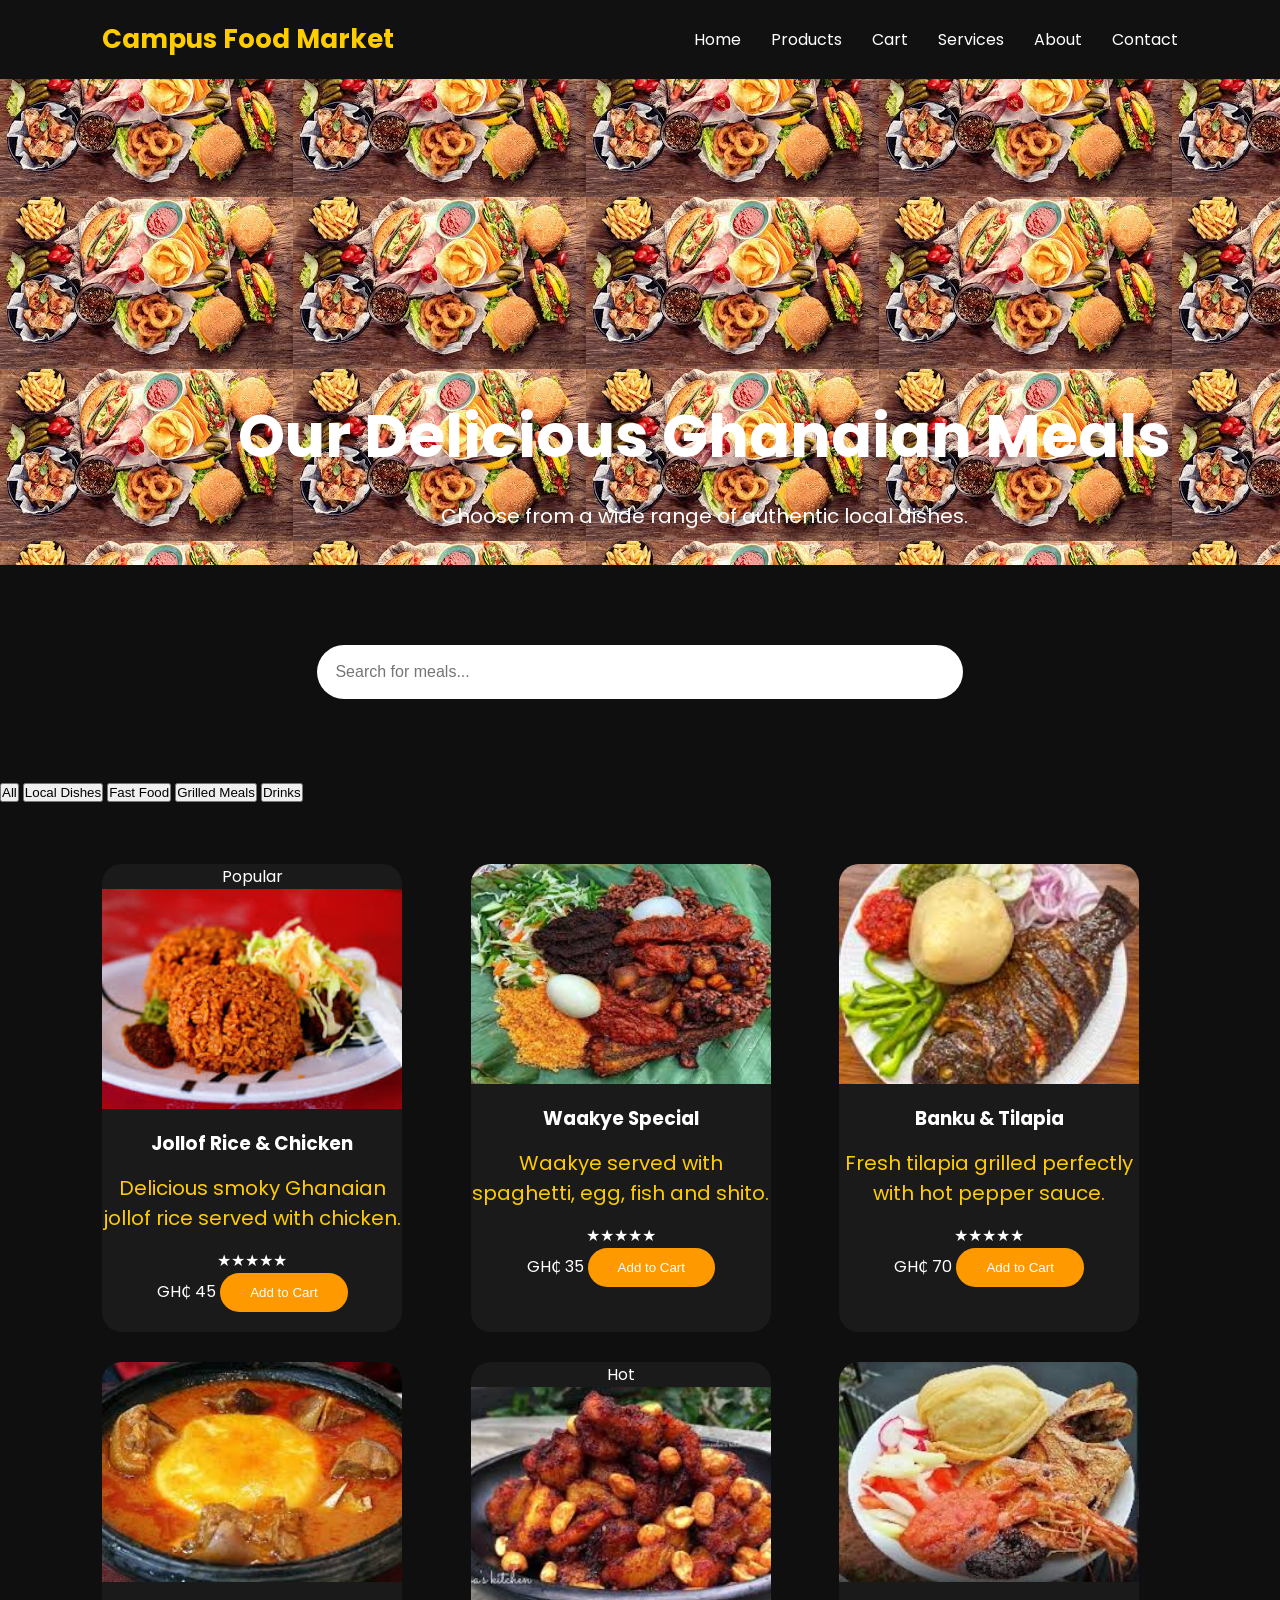
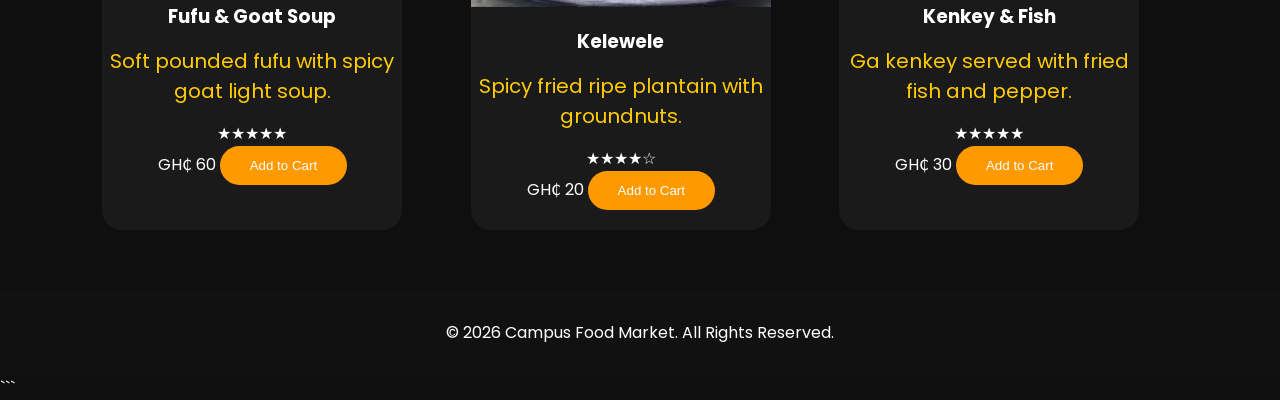
==== products.html @ 7b47a1e2 "initail project" ====
```html
<!DOCTYPE html>
<html lang="en">
<head>

    <meta charset="UTF-8">

    <meta name="viewport" content="width=device-width, initial-scale=1.0">

    <title>Products - Campus Food Market</title>

    <!-- GOOGLE FONT -->

    <link href="https://fonts.googleapis.com/css2?family=Poppins:wght@300;400;500;600;700&display=swap" rel="stylesheet">

    <!-- CSS FILE -->

    <link rel="stylesheet" href="css/style.css">

</head>

<body>

    <!-- NAVBAR -->

    <header>

        <nav class="navbar">

            <div class="logo">
                Campus Food Market
            </div>

            <ul class="nav-links">

                <li><a href="index.html">Home</a></li>

                <li><a href="products.html">Products</a></li>

                <li><a href="cart.html">Cart</a></li>

                <li><a href="services.html">Services</a></li>

                <li><a href="about.html">About</a></li>

                <li><a href="contact.html">Contact</a></li>

            </ul>

            <div class="menu-toggle">
                ☰
            </div>

        </nav>

    </header>

    <!-- PAGE HERO -->

    <section class="page-hero">

        <div class="hero-overlay"></div>

        <div class="hero-content">

            <h1>Our Delicious Ghanaian Meals</h1>

            <p>
                Choose from a wide range of authentic local dishes.
            </p>

        </div>

    </section>

    <!-- SEARCH SECTION -->

    <section class="search-section">

        <input 
            type="text" 
            id="searchInput"
            placeholder="Search for meals..."
            aria-label="Search meals"
        >

    </section>

    <!-- CATEGORY FILTERS -->

    <section class="filter-section">

        <button class="filter-btn active">All</button>

        <button class="filter-btn">Local Dishes</button>

        <button class="filter-btn">Fast Food</button>

        <button class="filter-btn">Grilled Meals</button>

        <button class="filter-btn">Drinks</button>

    </section>

    <!-- PRODUCTS SECTION -->

    <section class="products-section">

        <div class="products-container">

            <!-- PRODUCT 1 -->

            <div class="product-card">

                <div class="product-badge">
                    Popular
                </div>

                <img src="images/jollof-rice.jpg" alt="Jollof Rice">

                <div class="product-content">

                    <h3>Jollof Rice & Chicken</h3>

                    <p>
                        Delicious smoky Ghanaian jollof rice served with chicken.
                    </p>

                    <div class="rating">
                        ★★★★★
                    </div>

                    <div class="price-cart">

                        <span>GH₵ 45</span>

                        <button 
                            onclick="addToCart(
                                'Jollof Rice & Chicken',
                                45,
                                'images/jollof-rice.jpg'
                            )"
                        >
                            Add to Cart
                        </button>

                    </div>

                </div>

            </div>

            <!-- PRODUCT 2 -->

            <div class="product-card">

                <img src="images/waakye.jpg" alt="Waakye">

                <div class="product-content">

                    <h3>Waakye Special</h3>

                    <p>
                        Waakye served with spaghetti, egg, fish and shito.
                    </p>

                    <div class="rating">
                        ★★★★★
                    </div>

                    <div class="price-cart">

                        <span>GH₵ 35</span>

                        <button 
                            onclick="addToCart(
                                'Waakye Special',
                                35,
                                'images/waakye.jpg'
                            )"
                        >
                            Add to Cart
                        </button>

                    </div>

                </div>

            </div>

            <!-- PRODUCT 3 -->

            <div class="product-card">

                <img src="images/banku.jpg" alt="Banku and Tilapia">

                <div class="product-content">

                    <h3>Banku & Tilapia</h3>

                    <p>
                        Fresh tilapia grilled perfectly with hot pepper sauce.
                    </p>

                    <div class="rating">
                        ★★★★★
                    </div>

                    <div class="price-cart">

                        <span>GH₵ 70</span>

                        <button 
                            onclick="addToCart(
                                'Banku & Tilapia',
                                70,
                                'images/banku.jpg'
                            )"
                        >
                            Add to Cart
                        </button>

                    </div>

                </div>

            </div>

            <!-- PRODUCT 4 -->

            <div class="product-card">

                <img src="images/fufu.jpg" alt="Fufu and Soup">

                <div class="product-content">

                    <h3>Fufu & Goat Soup</h3>

                    <p>
                        Soft pounded fufu with spicy goat light soup.
                    </p>

                    <div class="rating">
                        ★★★★★
                    </div>

                    <div class="price-cart">

                        <span>GH₵ 60</span>

                        <button 
                            onclick="addToCart(
                                'Fufu & Goat Soup',
                                60,
                                'images/fufu.jpg'
                            )"
                        >
                            Add to Cart
                        </button>

                    </div>

                </div>

            </div>

            <!-- PRODUCT 5 -->

            <div class="product-card">

                <div class="product-badge">
                    Hot
                </div>

                <img src="images/kelewele.jpg" alt="Kelewele">

                <div class="product-content">

                    <h3>Kelewele</h3>

                    <p>
                        Spicy fried ripe plantain with groundnuts.
                    </p>

                    <div class="rating">
                        ★★★★☆
                    </div>

                    <div class="price-cart">

                        <span>GH₵ 20</span>

                        <button 
                            onclick="addToCart(
                                'Kelewele',
                                20,
                                'images/kelewele.jpg'
                            )"
                        >
                            Add to Cart
                        </button>

                    </div>

                </div>

            </div>

            <!-- PRODUCT 6 -->

            <div class="product-card">

                <img src="images/kenkey.jpg" alt="Kenkey and Fish">

                <div class="product-content">

                    <h3>Kenkey & Fish</h3>

                    <p>
                        Ga kenkey served with fried fish and pepper.
                    </p>

                    <div class="rating">
                        ★★★★★
                    </div>

                    <div class="price-cart">

                        <span>GH₵ 30</span>

                        <button 
                            onclick="addToCart(
                                'Kenkey & Fish',
                                30,
                                'images/kenkey.jpg'
                            )"
                        >
                            Add to Cart
                        </button>

                    </div>

                </div>

            </div>

        </div>

    </section>

    <!-- FOOTER -->

    <footer>

        <p>
            © 2026 Campus Food Market. All Rights Reserved.
        </p>

    </footer>

    <!-- JAVASCRIPT -->

    <script src="js/script.js"></script>

</body>
</html>
```
---- css/style.css ----
/* ======================================
   GLOBAL RESET
====================================== */
*{
    margin:0;
    padding:0;
    box-sizing:border-box;
}

body{
    font-family:'Poppins', sans-serif;
    background:#0f0f0f;
    color:white;
    overflow-x:hidden;
}

a{
    text-decoration:none;
    color:inherit;
}

ul{
    list-style:none;
}

/* ======================================
   NAVBAR (GLOBAL)
====================================== */
.navbar{
    display:flex;
    justify-content:space-between;
    align-items:center;
    padding:20px 8%;
    background:#111;
    position:fixed;
    width:100%;
    top:0;
    z-index:1000;
}

.logo{
    font-size:28px;
    font-weight:700;
    color:#ffcc00;
}

.nav-links{
    display:flex;
    gap:30px;
}

.nav-links a{
    color:white;
    font-size:16px;
    transition:0.3s;
}

.nav-links a:hover{
    color:#ff9900;
}

.menu-toggle{
    display:none;
    font-size:30px;
    cursor:pointer;
}

/* ======================================
   HERO BASE (OVERLAY FIXED)
====================================== */
.overlay{
    position:absolute;
    width:100%;
    height:100%;
    top:0;
    left:0;
    background:rgba(0,0,0,0.6);
}

/* ======================================
   HOME HERO
====================================== */
.hero{
    position:relative;
    height:100vh;
    overflow:hidden;
}

.hero-video{
    width:100%;
    height:100%;
    object-fit:cover;
}

.hero-content{
    position:absolute;
    top:50%;
    left:50%;
    transform:translate(-50%, -50%);
    text-align:center;
    width:90%;
}

.hero-content h1{
    font-size:65px;
    margin-bottom:20px;
}

.hero-content p{
    font-size:20px;
    margin-bottom:35px;
}

.hero-btn{
    background:#ff9900;
    color:white;
    padding:15px 40px;
    border-radius:40px;
    transition:0.3s;
    display:inline-block;
}

.hero-btn:hover{
    background:#ffcc00;
    color:black;
}

/* ======================================
   SEARCH
====================================== */
.search-section{
    padding:80px 8%;
    text-align:center;
}

.search-section h2{
    font-size:40px;
    margin-bottom:30px;
}

#searchInput{
    width:60%;
    padding:18px;
    border:none;
    border-radius:50px;
    outline:none;
    font-size:16px;
}

/* ======================================
   CATEGORIES
====================================== */
.categories{
    padding:40px 8%;
}

.categories h2{
    text-align:center;
    font-size:40px;
    margin-bottom:50px;
}

.category-container{
    display:flex;
    justify-content:center;
    gap:30px;
    flex-wrap:wrap;
}

.category-card{
    background:#1a1a1a;
    width:300px;
    border-radius:20px;
    overflow:hidden;
    transition:0.4s;
}

.category-card:hover{
    transform:translateY(-10px);
}

.category-card img{
    width:100%;
    height:220px;
    object-fit:cover;
}

.category-card h3{
    padding:20px;
    text-align:center;
}

/* ======================================
   PRODUCTS (HOME)
====================================== */
.products{
    padding:40px 8%;
}

.products h2{
    text-align:center;
    font-size:40px;
    margin-bottom:50px;
}

.product-container{
    display:flex;
    justify-content:center;
    gap:30px;
    flex-wrap:wrap;
}

.product-card{
    background:#1a1a1a;
    width:300px;
    border-radius:20px;
    overflow:hidden;
    text-align:center;
    transition:0.4s;
}

.product-card:hover{
    transform:translateY(-10px);
}

.product-card img{
    width:100%;
    height:220px;
    object-fit:cover;
}

.product-card h3{
    margin-top:20px;
}

.product-card p{
    margin:15px 0;
    color:#ffcc00;
    font-size:20px;
}

.product-card button{
    margin-bottom:20px;
    padding:12px 30px;
    border:none;
    background:#ff9900;
    color:white;
    border-radius:30px;
    cursor:pointer;
}

.product-card button:hover{
    background:#ffcc00;
    color:black;
}

/* ======================================
   PAGE HEROES (SCOPED FIX)
====================================== */

/* PRODUCTS / GENERIC HERO */
.page-hero,
.cart-hero,
.services-hero,
.about-hero,
.contact-hero{
    height:60vh;
    position:relative;
    display:flex;
    justify-content:center;
    align-items:center;
    background-size:cover;
    background-position:center;
}

/* individual backgrounds */
.page-hero{ background:url('../images/fast-food.jpg'); }
.cart-hero{ background:url('../images/kelewele.jpg'); }
.services-hero{ background:url('../images/grilled-food.jpg'); }
.about-hero{ background:url('../images/fresh-food.jpg'); }
.contact-hero{ background:url('../images/delivery-bike.jpg'); }

/* shared hero text */
.hero-content{
    position:relative;
    z-index:2;
    text-align:center;
    width:90%;
}

.hero-content h1{
    font-size:60px;
    margin-bottom:20px;
}

.hero-content p{
    font-size:20px;
}

/* ======================================
   PRODUCTS PAGE GRID
====================================== */
.products-section{
    padding:60px 8%;
}

.products-container{
    display:grid;
    grid-template-columns:repeat(auto-fit, minmax(280px,1fr));
    gap:30px;
}

/* ======================================
   CART
====================================== */
.cart-section{
    padding:80px 8%;
}

.cart-container{
    display:grid;
    grid-template-columns:2fr 1fr;
    gap:40px;
}

.cart-items{
    display:flex;
    flex-direction:column;
    gap:25px;
}

.cart-item{
    background:#1a1a1a;
    border-radius:20px;
    padding:20px;
    display:flex;
    align-items:center;
    justify-content:space-between;
    flex-wrap:wrap;
}

.cart-item img{
    width:120px;
    height:120px;
    object-fit:cover;
    border-radius:15px;
}

.item-details p{
    color:#ffcc00;
}

.quantity-controls button{
    width:35px;
    height:35px;
    border:none;
    border-radius:50%;
    background:#ff9900;
    color:white;
    cursor:pointer;
}

.item-total{
    color:#ffcc00;
    font-size:20px;
}

.remove-btn{
    padding:10px 20px;
    border:none;
    background:red;
    color:white;
    border-radius:30px;
    cursor:pointer;
}

/* CART SUMMARY */
.cart-summary{
    background:#1a1a1a;
    padding:30px;
    border-radius:20px;
}

.summary-item,
.summary-total{
    display:flex;
    justify-content:space-between;
    margin-bottom:20px;
}

.summary-total{
    color:#ffcc00;
    font-size:22px;
}

/* CHECKOUT BUTTON */
.checkout-btn{
    width:100%;
    padding:18px;
    border:none;
    background:#ff9900;
    color:white;
    border-radius:40px;
    cursor:pointer;
}

.checkout-btn:hover{
    background:#ffcc00;
    color:black;
}

/* ======================================
   SOCIAL
====================================== */
.social-feed{
    padding:80px 8%;
    text-align:center;
}

.social-icons a{
    margin:0 15px;
    color:white;
}

/* ======================================
   FOOTER
====================================== */
footer{
    background:#111;
    padding:30px;
    text-align:center;
}

/* ======================================
   RESPONSIVE DESIGN
====================================== */

/* TABLET */
@media(max-width:900px){
    .cart-container{
        grid-template-columns:1fr;
    }
}

/* MOBILE */
@media(max-width:768px){

    .nav-links{
        display:none;
        flex-direction:column;
        position:absolute;
        top:80px;
        right:0;
        width:100%;
        background:#111;
        padding:20px;
        text-align:center;
    }

    .nav-links.active{
        display:flex;
    }

    .menu-toggle{
        display:block;
    }

    .hero-content h1{
        font-size:40px;
    }

    #searchInput{
        width:100%;
    }

    .cart-item{
        flex-direction:column;
        text-align:center;
        gap:15px;
    }
}


/* =========================
   BASE RESET
========================= */

* {
    margin: 0;
    padding: 0;
    box-sizing: border-box;
}

body {
    font-family: 'Poppins', sans-serif;
    background: #0f0f0f;
    color: #fff;
    overflow-x: hidden;
}

a {
    text-decoration: none;
    color: inherit;
}

ul {
    list-style: none;
}

/* =========================
   NAVBAR
========================= */

.navbar {
    display: flex;
    justify-content: space-between;
    align-items: center;
    padding: 20px 8%;
    background: #111;
    position: fixed;
    width: 100%;
    top: 0;
    z-index: 1000;
}

.logo {
    font-size: 26px;
    font-weight: 700;
    color: #ffcc00;
}

.nav-links {
    display: flex;
    gap: 30px;
}

.nav-links a {
    color: white;
    transition: 0.3s;
}

.nav-links a:hover {
    color: #ff9900;
}

.menu-toggle {
    display: none;
    font-size: 30px;
    cursor: pointer;
}

/* =========================
   CHECKOUT HERO
========================= */

.checkout-hero {
    height: 40vh;
    background: url('../images/checkout.jpg') center/cover no-repeat;
    position: relative;
    display: flex;
    justify-content: center;
    align-items: center;
}

.checkout-hero .overlay {
    position: absolute;
    width: 100%;
    height: 100%;
    background: rgba(0,0,0,0.6);
}

.checkout-hero .hero-content {
    position: relative;
    text-align: center;
    z-index: 2;
}

.checkout-hero h1 {
    font-size: 50px;
    margin-bottom: 10px;
}

.checkout-hero p {
    font-size: 18px;
    color: #ccc;
}

/* =========================
   CHECKOUT SECTION
========================= */

.checkout-section {
    padding: 120px 8% 60px;
}

.checkout-container {
    display: grid;
    grid-template-columns: 2fr 1fr;
    gap: 40px;
}

/* =========================
   FORM BOX
========================= */

.checkout-form {
    background: #1a1a1a;
    padding: 30px;
    border-radius: 20px;
    box-shadow: 0 5px 15px rgba(0,0,0,0.5);
}

.checkout-form h2 {
    margin-bottom: 20px;
    color: #ffcc00;
}

.form-group {
    margin-bottom: 15px;
}

.form-group label {
    display: block;
    margin-bottom: 8px;
    color: #ccc;
}

.form-group input,
.form-group textarea,
.form-group select {
    width: 100%;
    padding: 15px;
    border: none;
    border-radius: 12px;
    outline: none;
    background: #111;
    color: #fff;
}

/* =========================
   ORDER SUMMARY
========================= */

.order-summary {
    background: #1a1a1a;
    padding: 30px;
    border-radius: 20px;
    height: fit-content;
    box-shadow: 0 5px 15px rgba(0,0,0,0.5);
}

.order-summary h2 {
    margin-bottom: 20px;
    color: #ffcc00;
}

.summary-item {
    display: flex;
    justify-content: space-between;
    margin-bottom: 15px;
    color: #ccc;
}

.summary-total {
    display: flex;
    justify-content: space-between;
    margin-top: 20px;
    font-size: 20px;
    font-weight: 700;
    color: #ffcc00;
}

/* =========================
   CHECKOUT BUTTON
========================= */

.place-order-btn {
    width: 100%;
    margin-top: 25px;
    padding: 18px;
    border: none;
    border-radius: 40px;
    background: #ff9900;
    color: white;
    font-size: 16px;
    cursor: pointer;
    transition: 0.3s;
}

.place-order-btn:hover {
    background: #ffcc00;
    color: black;
}

/* =========================
   PAYMENT OPTIONS
========================= */

.payment-methods {
    margin-top: 20px;
}

.payment-method {
    display: flex;
    align-items: center;
    gap: 10px;
    margin-bottom: 10px;
    color: #ccc;
}

/* =========================
   RESPONSIVE
========================= */

@media (max-width: 900px) {
    .checkout-container {
        grid-template-columns: 1fr;
    }

    .checkout-hero h1 {
        font-size: 35px;
    }
}

@media (max-width: 768px) {
    .nav-links {
        display: none;
        flex-direction: column;
        position: absolute;
        top: 80px;
        right: 0;
        width: 100%;
        background: #111;
        padding: 20px;
        text-align: center;
    }

    .nav-links.active {
        display: flex;
    }

    .menu-toggle {
        display: block;
    }
}
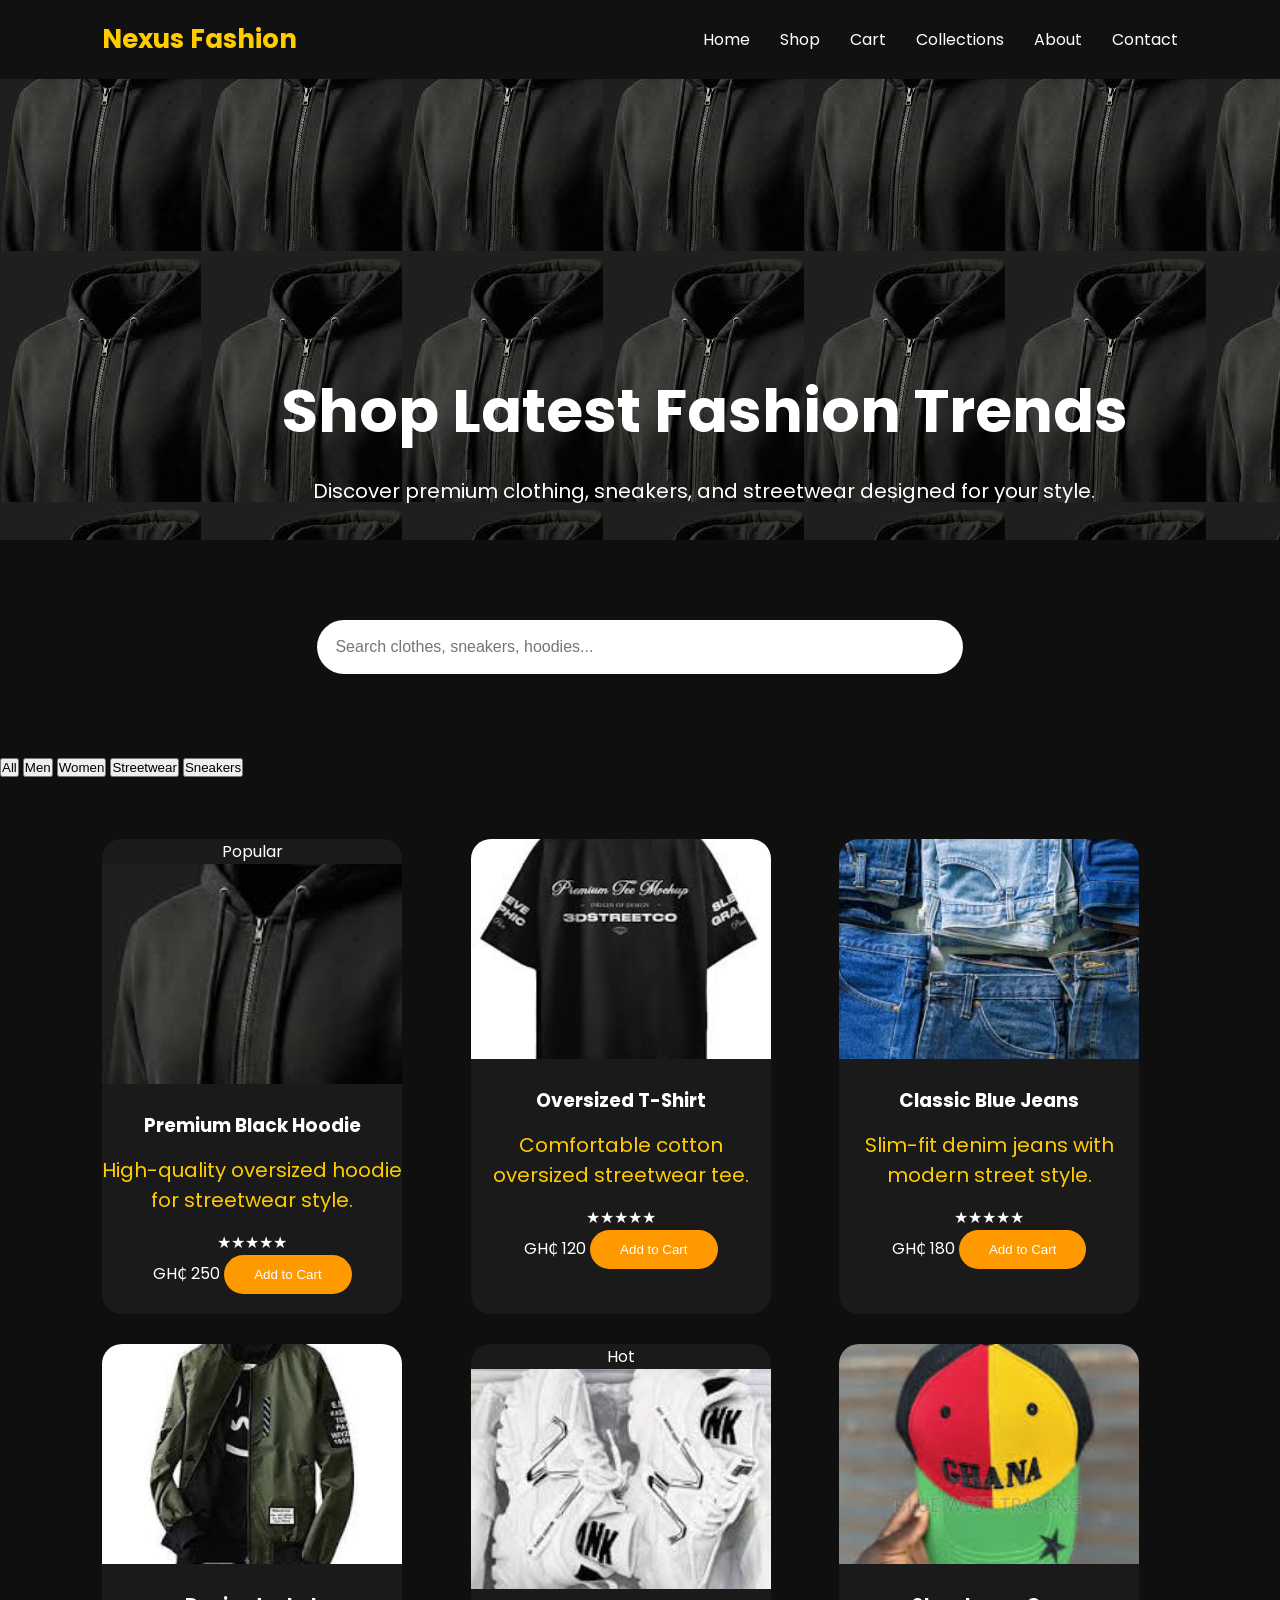
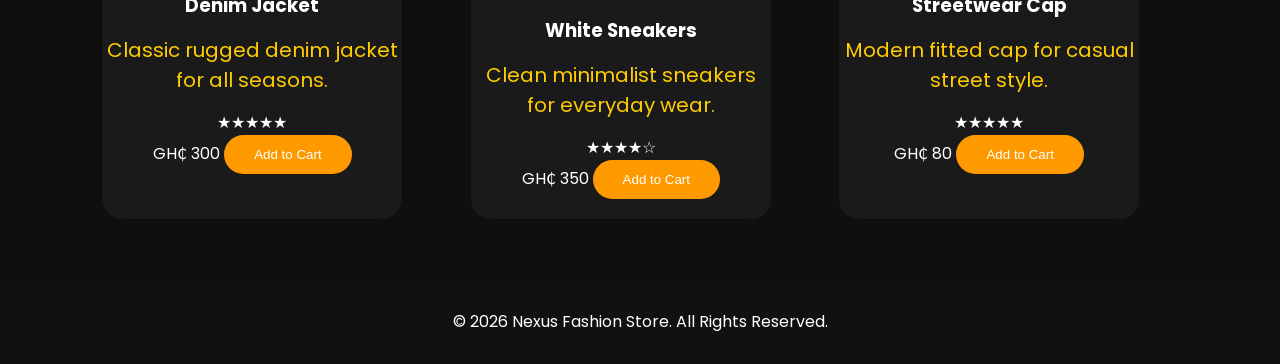
==== commit c2a016d1: "Updated services page and styling" ====
--- a/products.html
+++ b/products.html
@@ -1,4 +1,3 @@
-```html
 <!DOCTYPE html>
 <html lang="en">
 <head>
@@ -7,14 +6,12 @@
 
     <meta name="viewport" content="width=device-width, initial-scale=1.0">
 
-    <title>Products - Campus Food Market</title>
+    <title>Products - Nexus Fashion Store</title>
 
     <!-- GOOGLE FONT -->
-
     <link href="https://fonts.googleapis.com/css2?family=Poppins:wght@300;400;500;600;700&display=swap" rel="stylesheet">
 
     <!-- CSS FILE -->
-
     <link rel="stylesheet" href="css/style.css">
 
 </head>
@@ -22,24 +19,23 @@
 <body>
 
     <!-- NAVBAR -->
-
     <header>
 
         <nav class="navbar">
 
             <div class="logo">
-                Campus Food Market
+                Nexus Fashion
             </div>
 
             <ul class="nav-links">
 
                 <li><a href="index.html">Home</a></li>
 
-                <li><a href="products.html">Products</a></li>
+                <li><a href="products.html">Shop</a></li>
 
                 <li><a href="cart.html">Cart</a></li>
 
-                <li><a href="services.html">Services</a></li>
+                <li><a href="services.html">Collections</a></li>
 
                 <li><a href="about.html">About</a></li>
 
@@ -56,17 +52,16 @@
     </header>
 
     <!-- PAGE HERO -->
-
     <section class="page-hero">
 
         <div class="hero-overlay"></div>
 
         <div class="hero-content">
 
-            <h1>Our Delicious Ghanaian Meals</h1>
+            <h1>Shop Latest Fashion Trends</h1>
 
             <p>
-                Choose from a wide range of authentic local dishes.
+                Discover premium clothing, sneakers, and streetwear designed for your style.
             </p>
 
         </div>
@@ -74,73 +69,57 @@
     </section>
 
     <!-- SEARCH SECTION -->
-
     <section class="search-section">
 
         <input 
             type="text" 
             id="searchInput"
-            placeholder="Search for meals..."
-            aria-label="Search meals"
+            placeholder="Search clothes, sneakers, hoodies..."
+            aria-label="Search products"
         >
 
     </section>
 
     <!-- CATEGORY FILTERS -->
-
     <section class="filter-section">
 
         <button class="filter-btn active">All</button>
 
-        <button class="filter-btn">Local Dishes</button>
-
-        <button class="filter-btn">Fast Food</button>
-
-        <button class="filter-btn">Grilled Meals</button>
-
-        <button class="filter-btn">Drinks</button>
+        <button class="filter-btn">Men</button>
+
+        <button class="filter-btn">Women</button>
+
+        <button class="filter-btn">Streetwear</button>
+
+        <button class="filter-btn">Sneakers</button>
 
     </section>
 
     <!-- PRODUCTS SECTION -->
-
     <section class="products-section">
 
         <div class="products-container">
 
             <!-- PRODUCT 1 -->
-
-            <div class="product-card">
-
-                <div class="product-badge">
-                    Popular
-                </div>
-
-                <img src="images/jollof-rice.jpg" alt="Jollof Rice">
-
-                <div class="product-content">
-
-                    <h3>Jollof Rice & Chicken</h3>
-
-                    <p>
-                        Delicious smoky Ghanaian jollof rice served with chicken.
-                    </p>
-
-                    <div class="rating">
-                        ★★★★★
-                    </div>
-
-                    <div class="price-cart">
-
-                        <span>GH₵ 45</span>
-
-                        <button 
-                            onclick="addToCart(
-                                'Jollof Rice & Chicken',
-                                45,
-                                'images/jollof-rice.jpg'
-                            )"
-                        >
+            <div class="product-card">
+
+                <div class="product-badge">Popular</div>
+
+                <img src="images/hoodie.jpg" alt="Black Hoodie">
+
+                <div class="product-content">
+
+                    <h3>Premium Black Hoodie</h3>
+
+                    <p>High-quality oversized hoodie for streetwear style.</p>
+
+                    <div class="rating">★★★★★</div>
+
+                    <div class="price-cart">
+
+                        <span>GH₵ 250</span>
+
+                        <button onclick="addToCart('Premium Black Hoodie', 250, 'images/hoodie.jpg')">
                             Add to Cart
                         </button>
 
@@ -151,34 +130,23 @@
             </div>
 
             <!-- PRODUCT 2 -->
-
-            <div class="product-card">
-
-                <img src="images/waakye.jpg" alt="Waakye">
-
-                <div class="product-content">
-
-                    <h3>Waakye Special</h3>
-
-                    <p>
-                        Waakye served with spaghetti, egg, fish and shito.
-                    </p>
-
-                    <div class="rating">
-                        ★★★★★
-                    </div>
-
-                    <div class="price-cart">
-
-                        <span>GH₵ 35</span>
-
-                        <button 
-                            onclick="addToCart(
-                                'Waakye Special',
-                                35,
-                                'images/waakye.jpg'
-                            )"
-                        >
+            <div class="product-card">
+
+                <img src="images/tshirt.jpg" alt="T-Shirt">
+
+                <div class="product-content">
+
+                    <h3>Oversized T-Shirt</h3>
+
+                    <p>Comfortable cotton oversized streetwear tee.</p>
+
+                    <div class="rating">★★★★★</div>
+
+                    <div class="price-cart">
+
+                        <span>GH₵ 120</span>
+
+                        <button onclick="addToCart('Oversized T-Shirt', 120, 'images/tshirt.jpg')">
                             Add to Cart
                         </button>
 
@@ -189,34 +157,23 @@
             </div>
 
             <!-- PRODUCT 3 -->
-
-            <div class="product-card">
-
-                <img src="images/banku.jpg" alt="Banku and Tilapia">
-
-                <div class="product-content">
-
-                    <h3>Banku & Tilapia</h3>
-
-                    <p>
-                        Fresh tilapia grilled perfectly with hot pepper sauce.
-                    </p>
-
-                    <div class="rating">
-                        ★★★★★
-                    </div>
-
-                    <div class="price-cart">
-
-                        <span>GH₵ 70</span>
-
-                        <button 
-                            onclick="addToCart(
-                                'Banku & Tilapia',
-                                70,
-                                'images/banku.jpg'
-                            )"
-                        >
+            <div class="product-card">
+
+                <img src="images/jeans.jpg" alt="Jeans">
+
+                <div class="product-content">
+
+                    <h3>Classic Blue Jeans</h3>
+
+                    <p>Slim-fit denim jeans with modern street style.</p>
+
+                    <div class="rating">★★★★★</div>
+
+                    <div class="price-cart">
+
+                        <span>GH₵ 180</span>
+
+                        <button onclick="addToCart('Classic Blue Jeans', 180, 'images/jeans.jpg')">
                             Add to Cart
                         </button>
 
@@ -227,34 +184,23 @@
             </div>
 
             <!-- PRODUCT 4 -->
-
-            <div class="product-card">
-
-                <img src="images/fufu.jpg" alt="Fufu and Soup">
-
-                <div class="product-content">
-
-                    <h3>Fufu & Goat Soup</h3>
-
-                    <p>
-                        Soft pounded fufu with spicy goat light soup.
-                    </p>
-
-                    <div class="rating">
-                        ★★★★★
-                    </div>
-
-                    <div class="price-cart">
-
-                        <span>GH₵ 60</span>
-
-                        <button 
-                            onclick="addToCart(
-                                'Fufu & Goat Soup',
-                                60,
-                                'images/fufu.jpg'
-                            )"
-                        >
+            <div class="product-card">
+
+                <img src="images/jacket.jpg" alt="Jacket">
+
+                <div class="product-content">
+
+                    <h3>Denim Jacket</h3>
+
+                    <p>Classic rugged denim jacket for all seasons.</p>
+
+                    <div class="rating">★★★★★</div>
+
+                    <div class="price-cart">
+
+                        <span>GH₵ 300</span>
+
+                        <button onclick="addToCart('Denim Jacket', 300, 'images/jacket.jpg')">
                             Add to Cart
                         </button>
 
@@ -265,38 +211,25 @@
             </div>
 
             <!-- PRODUCT 5 -->
-
-            <div class="product-card">
-
-                <div class="product-badge">
-                    Hot
-                </div>
-
-                <img src="images/kelewele.jpg" alt="Kelewele">
-
-                <div class="product-content">
-
-                    <h3>Kelewele</h3>
-
-                    <p>
-                        Spicy fried ripe plantain with groundnuts.
-                    </p>
-
-                    <div class="rating">
-                        ★★★★☆
-                    </div>
-
-                    <div class="price-cart">
-
-                        <span>GH₵ 20</span>
-
-                        <button 
-                            onclick="addToCart(
-                                'Kelewele',
-                                20,
-                                'images/kelewele.jpg'
-                            )"
-                        >
+            <div class="product-card">
+
+                <div class="product-badge">Hot</div>
+
+                <img src="images/sneaker1.jpg" alt="Sneakers">
+
+                <div class="product-content">
+
+                    <h3>White Sneakers</h3>
+
+                    <p>Clean minimalist sneakers for everyday wear.</p>
+
+                    <div class="rating">★★★★☆</div>
+
+                    <div class="price-cart">
+
+                        <span>GH₵ 350</span>
+
+                        <button onclick="addToCart('White Sneakers', 350, 'images/sneaker1.jpg')">
                             Add to Cart
                         </button>
 
@@ -307,34 +240,23 @@
             </div>
 
             <!-- PRODUCT 6 -->
-
-            <div class="product-card">
-
-                <img src="images/kenkey.jpg" alt="Kenkey and Fish">
-
-                <div class="product-content">
-
-                    <h3>Kenkey & Fish</h3>
-
-                    <p>
-                        Ga kenkey served with fried fish and pepper.
-                    </p>
-
-                    <div class="rating">
-                        ★★★★★
-                    </div>
-
-                    <div class="price-cart">
-
-                        <span>GH₵ 30</span>
-
-                        <button 
-                            onclick="addToCart(
-                                'Kenkey & Fish',
-                                30,
-                                'images/kenkey.jpg'
-                            )"
-                        >
+            <div class="product-card">
+
+                <img src="images/cap.jpg" alt="Cap">
+
+                <div class="product-content">
+
+                    <h3>Streetwear Cap</h3>
+
+                    <p>Modern fitted cap for casual street style.</p>
+
+                    <div class="rating">★★★★★</div>
+
+                    <div class="price-cart">
+
+                        <span>GH₵ 80</span>
+
+                        <button onclick="addToCart('Streetwear Cap', 80, 'images/cap.jpg')">
                             Add to Cart
                         </button>
 
@@ -349,19 +271,16 @@
     </section>
 
     <!-- FOOTER -->
-
     <footer>
 
         <p>
-            © 2026 Campus Food Market. All Rights Reserved.
+            © 2026 Nexus Fashion Store. All Rights Reserved.
         </p>
 
     </footer>
 
     <!-- JAVASCRIPT -->
-
     <script src="js/script.js"></script>
 
 </body>
-</html>
-```
+</html>
--- a/css/style.css
+++ b/css/style.css
@@ -274,10 +274,10 @@
 }
 
 /* individual backgrounds */
-.page-hero{ background:url('../images/fast-food.jpg'); }
-.cart-hero{ background:url('../images/kelewele.jpg'); }
-.services-hero{ background:url('../images/grilled-food.jpg'); }
-.about-hero{ background:url('../images/fresh-food.jpg'); }
+.page-hero{ background:url('../images/hoodie.jpg'); }
+.cart-hero{ background:url('../images/sneaker1.jpg'); }
+.services-hero{ background:url('../images/men-fashion.jpg'); }
+.about-hero{ background:url('../images/women-fashion.jpg'); }
 .contact-hero{ background:url('../images/delivery-bike.jpg'); }
 
 /* shared hero text */
@@ -742,4 +742,291 @@
     .menu-toggle {
         display: block;
     }
+}
+
+/* =========================================
+   SERVICES PAGE
+========================================= */
+
+.services-section{
+    padding:100px 8%;
+    background:#0f0f0f;
+}
+
+.services-container{
+    display:grid;
+    grid-template-columns:repeat(auto-fit, minmax(280px,1fr));
+    gap:30px;
+    margin-top:50px;
+}
+
+.service-card{
+    background:#1a1a1a;
+    border-radius:25px;
+    overflow:hidden;
+    transition:0.4s;
+    position:relative;
+}
+
+.service-card:hover{
+    transform:translateY(-12px);
+    box-shadow:0 10px 30px rgba(255,153,0,0.25);
+}
+
+.service-card img{
+    width:100%;
+    height:260px;
+    object-fit:cover;
+}
+
+.service-content{
+    padding:25px;
+}
+
+.service-content h3{
+    font-size:24px;
+    margin-bottom:15px;
+    color:#ffcc00;
+}
+
+.service-content p{
+    color:#ccc;
+    line-height:1.8;
+    margin-bottom:20px;
+}
+
+.service-btn{
+    display:inline-block;
+    padding:12px 28px;
+    background:#ff9900;
+    color:white;
+    border-radius:35px;
+    transition:0.3s;
+}
+
+.service-btn:hover{
+    background:#ffcc00;
+    color:black;
+}
+
+/* =========================================
+   SERVICES FEATURES
+========================================= */
+
+.features-section{
+    padding:80px 8%;
+    background:#111;
+}
+
+.features-title{
+    text-align:center;
+    margin-bottom:60px;
+}
+
+.features-title h2{
+    font-size:45px;
+    margin-bottom:15px;
+}
+
+.features-title p{
+    color:#bbb;
+}
+
+.features-container{
+    display:grid;
+    grid-template-columns:repeat(auto-fit,minmax(240px,1fr));
+    gap:30px;
+}
+
+.feature-box{
+    background:#1a1a1a;
+    padding:40px 25px;
+    border-radius:20px;
+    text-align:center;
+    transition:0.4s;
+}
+
+.feature-box:hover{
+    transform:translateY(-10px);
+}
+
+.feature-box i{
+    font-size:50px;
+    color:#ff9900;
+    margin-bottom:20px;
+}
+
+.feature-box h3{
+    margin-bottom:15px;
+    font-size:24px;
+}
+
+.feature-box p{
+    color:#bbb;
+    line-height:1.7;
+}
+
+/* =========================================
+   CONTACT PAGE
+========================================= */
+
+.contact-section{
+    padding:120px 8% 80px;
+    background:#0f0f0f;
+}
+
+.contact-container{
+    display:grid;
+    grid-template-columns:1fr 1fr;
+    gap:50px;
+    align-items:start;
+}
+
+.contact-info{
+    background:#1a1a1a;
+    padding:40px;
+    border-radius:25px;
+}
+
+.contact-info h2{
+    font-size:40px;
+    margin-bottom:20px;
+    color:#ffcc00;
+}
+
+.contact-info p{
+    color:#bbb;
+    line-height:1.9;
+    margin-bottom:30px;
+}
+
+.contact-details{
+    display:flex;
+    flex-direction:column;
+    gap:20px;
+}
+
+.contact-item{
+    display:flex;
+    align-items:center;
+    gap:15px;
+    background:#111;
+    padding:18px;
+    border-radius:15px;
+}
+
+.contact-item i{
+    font-size:24px;
+    color:#ff9900;
+}
+
+.contact-item span{
+    color:#ddd;
+}
+
+/* =========================================
+   CONTACT FORM
+========================================= */
+
+.contact-form{
+    background:#1a1a1a;
+    padding:40px;
+    border-radius:25px;
+}
+
+.contact-form h2{
+    margin-bottom:25px;
+    color:#ffcc00;
+    font-size:35px;
+}
+
+.contact-form .form-group{
+    margin-bottom:20px;
+}
+
+.contact-form input,
+.contact-form textarea{
+    width:100%;
+    padding:18px;
+    border:none;
+    border-radius:15px;
+    background:#111;
+    color:white;
+    outline:none;
+}
+
+.contact-form textarea{
+    min-height:180px;
+    resize:none;
+}
+
+.contact-btn{
+    width:100%;
+    padding:18px;
+    border:none;
+    border-radius:40px;
+    background:#ff9900;
+    color:white;
+    font-size:16px;
+    cursor:pointer;
+    transition:0.3s;
+}
+
+.contact-btn:hover{
+    background:#ffcc00;
+    color:black;
+}
+
+/* =========================================
+   MAP SECTION
+========================================= */
+
+.map-section{
+    padding:0 8% 100px;
+}
+
+.map-container{
+    border-radius:25px;
+    overflow:hidden;
+    height:450px;
+}
+
+.map-container iframe{
+    width:100%;
+    height:100%;
+    border:none;
+}
+
+/* =========================================
+   RESPONSIVE DESIGN
+========================================= */
+
+@media(max-width:900px){
+
+    .contact-container{
+        grid-template-columns:1fr;
+    }
+
+}
+
+@media(max-width:768px){
+
+    .services-section,
+    .contact-section{
+        padding:90px 5%;
+    }
+
+    .features-section{
+        padding:70px 5%;
+    }
+
+    .features-title h2{
+        font-size:35px;
+    }
+
+    .contact-info h2,
+    .contact-form h2{
+        font-size:30px;
+    }
+
 }
